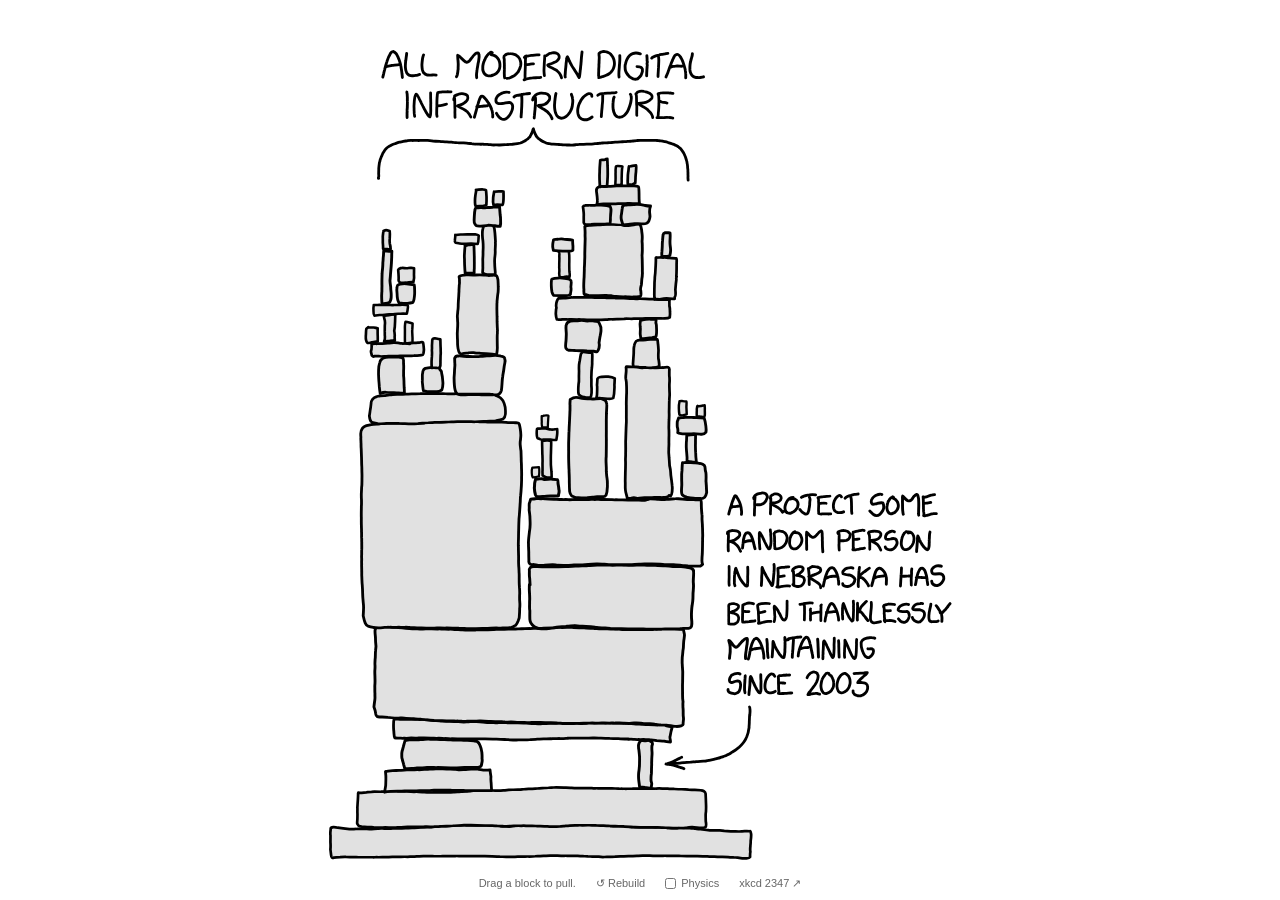
==== xkcd-2347/index.html @ 5f71b5e7 "Add interactive xkcd dependency sketch" ====
<!doctype html>
<html lang="en">
<head>
  <meta charset="utf-8">
  <meta name="viewport" content="width=device-width, initial-scale=1">
  <meta name="theme-color" content="#ffffff">
  <title>Dependency — interactive xkcd 2347</title>
  <link rel="stylesheet" href="style.css">
</head>
<body>
  <main>
    <svg id="scene" viewBox="0 0 385 489" role="img" aria-label="Dependency — interactive xkcd 2347" aria-describedby="scene-description">
      <desc id="scene-description">All modern digital infrastructure rests on a project some random person in Nebraska has been thanklessly maintaining since 2003. Drag any block to pull it. Gravity runs continuously. Press R or Rebuild to start again.</desc>
      <path id="lettering" fill="#000" fill-rule="evenodd"/>
      <g id="blocks"></g>
      <g id="collision-shapes" aria-hidden="true" hidden></g>
      <g id="tether" hidden aria-hidden="true"><path/><circle r="2"/></g>
    </svg>
    <nav aria-label="Sketch controls">
      <span>Drag a block to pull.</span>
      <button id="reset" type="button" title="Rebuild (R)">↺ Rebuild</button>
      <label><input id="show-shapes" type="checkbox" autocomplete="off"> Physics</label>
      <a href="https://xkcd.com/2347/" target="_blank" rel="noreferrer" title="Dependency by Randall Munroe · CC BY-NC 2.5">xkcd 2347 ↗</a>
    </nav>
    <div id="announcement" class="sr-only" aria-live="polite"></div>
  </main>
  <script src="physics.js"></script>
  <script src="sketch.js"></script>
</body>
</html>
---- xkcd-2347/style.css ----
:root { color-scheme: light; font-family: Arial, sans-serif; color: #666; background: white; }
* { box-sizing: border-box; }
body { margin: 0; }
main { width: 100%; height: 100svh; display: grid; grid-template-rows: minmax(0, 1fr) 34px; }
#scene { display: block; width: 100%; height: 100%; overflow: hidden; touch-action: none; user-select: none; -webkit-user-select: none; cursor: default; }
#collision-shapes { pointer-events: none; fill: #cf7e3020; stroke: #b67842; stroke-width: 0.4; }
[hidden] { display: none !important; }
#tether { pointer-events: none; stroke: #777; stroke-width: 0.65; fill: none; }
#tether path { stroke-dasharray: 2 3; }
#tether circle { fill: white; }
nav { display: flex; align-items: center; justify-content: center; flex-wrap: wrap; gap: 20px; margin: 0 12px; font-size: 11px; line-height: 20px; }
nav a { color: inherit; text-decoration: none; cursor: default; }
button { padding: 0; border: 0; background: none; color: inherit; font: inherit; cursor: default; }
button:hover, nav a:hover { color: black; text-decoration: underline; text-underline-offset: 3px; }
button:focus-visible, a:focus-visible { outline: 1px solid #333; outline-offset: 4px; }
nav label { display: inline-flex; align-items: center; gap: 5px; cursor: default; }
nav input { margin: 0; width: 11px; height: 11px; accent-color: #777; cursor: default; }
.sr-only { position: absolute; width: 1px; height: 1px; padding: 0; margin: -1px; overflow: hidden; clip: rect(0, 0, 0, 0); white-space: nowrap; border: 0; }
@media (max-width: 600px) {
  nav { font-size: 10px; gap: 18px; }
}
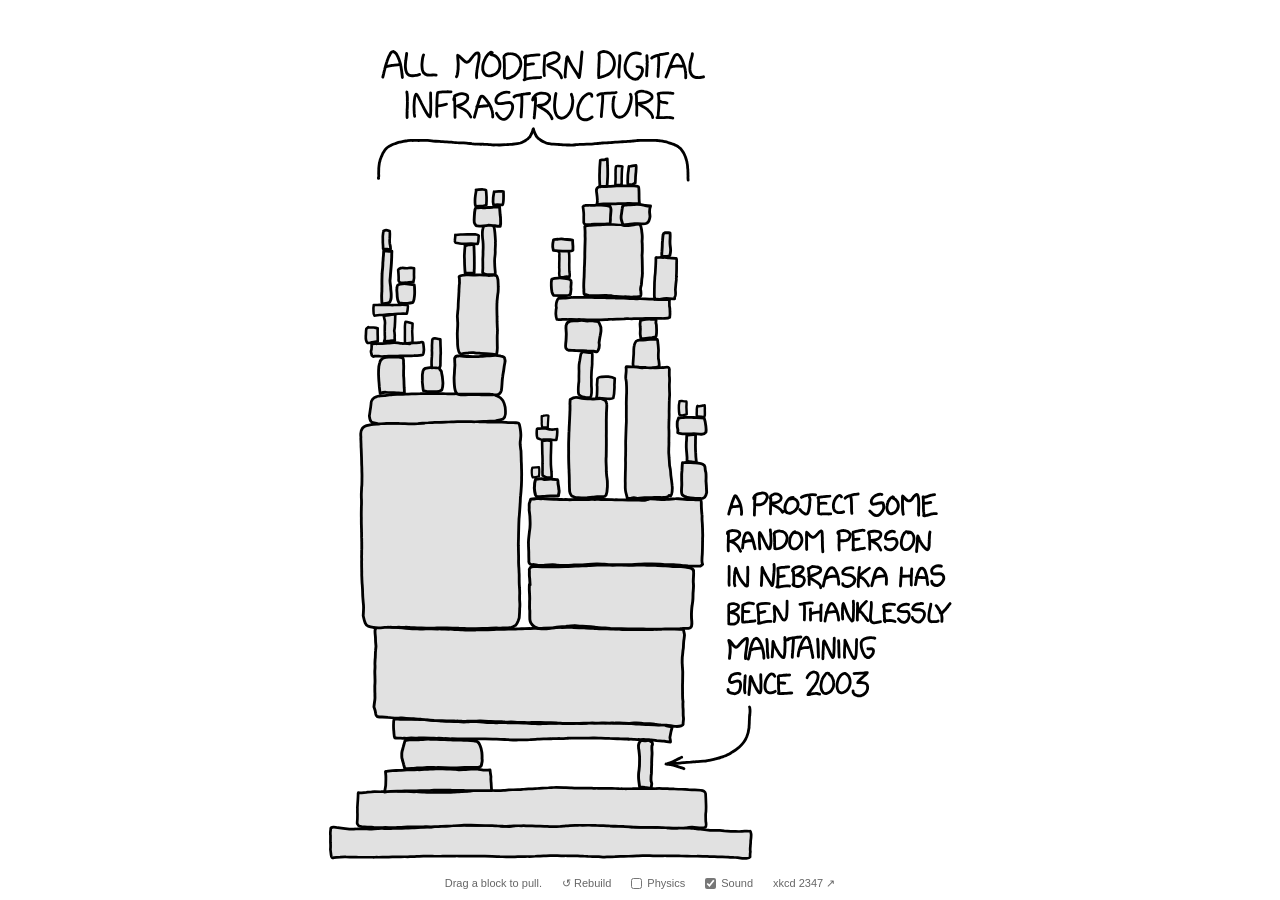
==== commit 9af87259: "Add collision and motion sounds to dependency sketch" ====
--- a/xkcd-2347/index.html
+++ b/xkcd-2347/index.html
@@ -20,11 +20,13 @@
       <span>Drag a block to pull.</span>
       <button id="reset" type="button" title="Rebuild (R)">↺ Rebuild</button>
       <label><input id="show-shapes" type="checkbox" autocomplete="off"> Physics</label>
+      <label><input id="sound" type="checkbox" checked autocomplete="off"> Sound</label>
       <a href="https://xkcd.com/2347/" target="_blank" rel="noreferrer" title="Dependency by Randall Munroe · CC BY-NC 2.5">xkcd 2347 ↗</a>
     </nav>
     <div id="announcement" class="sr-only" aria-live="polite"></div>
   </main>
   <script src="physics.js"></script>
+  <script src="sound.js"></script>
   <script src="sketch.js"></script>
 </body>
 </html>
--- a/xkcd-2347/style.css
+++ b/xkcd-2347/style.css
@@ -17,5 +17,8 @@
 nav input { margin: 0; width: 11px; height: 11px; accent-color: #777; cursor: default; }
 .sr-only { position: absolute; width: 1px; height: 1px; padding: 0; margin: -1px; overflow: hidden; clip: rect(0, 0, 0, 0); white-space: nowrap; border: 0; }
 @media (max-width: 600px) {
-  nav { font-size: 10px; gap: 18px; }
+  nav { font-size: 10px; gap: 12px; }
 }
+@media (max-width: 480px) {
+  nav > span { display: none; }
+}
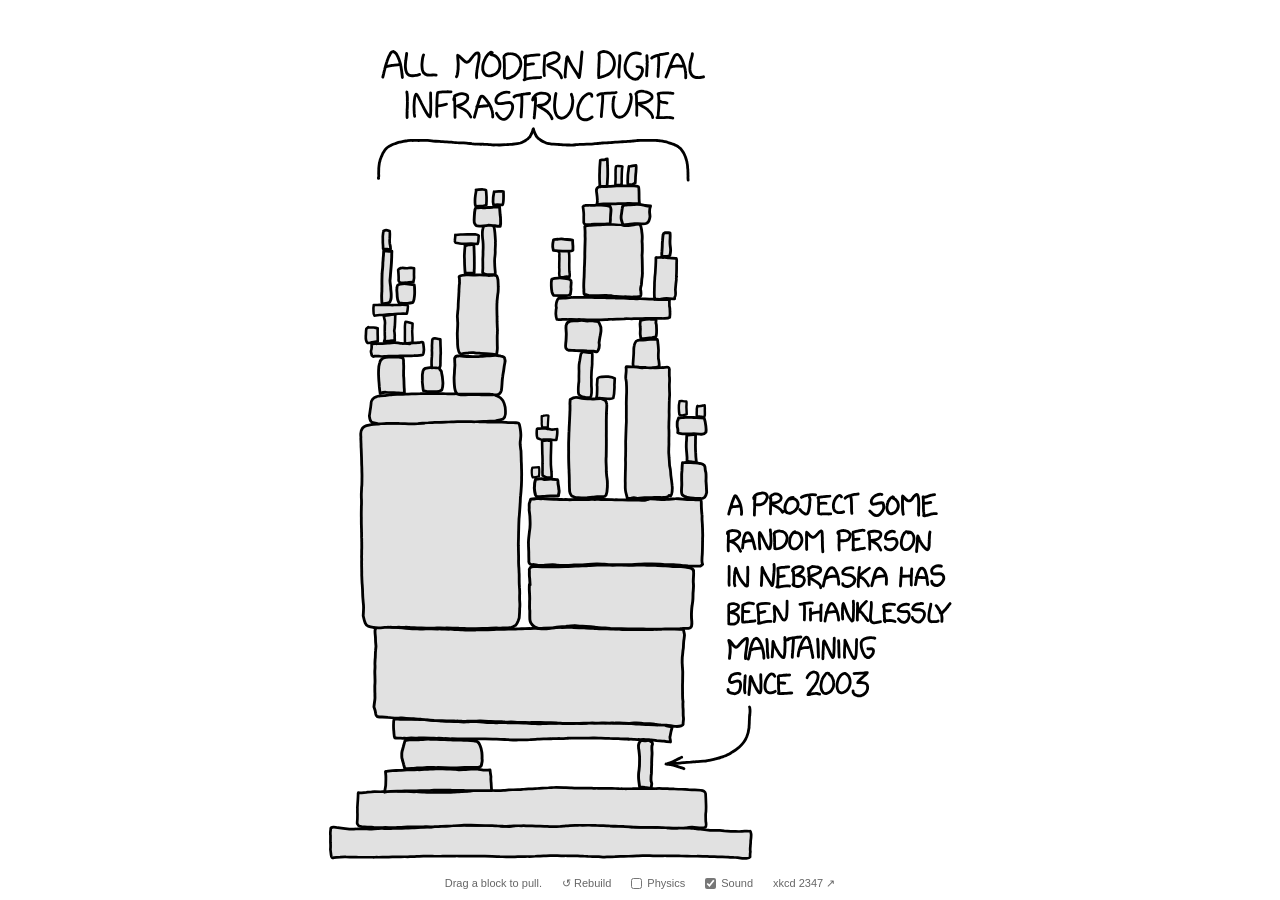
==== commit 6fe9c2a2: "Add phone accelerometer controls to dependency sketch Tilt and shake the stack from device motion, c" ====
--- a/xkcd-2347/index.html
+++ b/xkcd-2347/index.html
@@ -20,13 +20,16 @@
       <span>Drag a block to pull.</span>
       <button id="reset" type="button" title="Rebuild (R)">↺ Rebuild</button>
       <label><input id="show-shapes" type="checkbox" autocomplete="off"> Physics</label>
-      <label><input id="sound" type="checkbox" checked autocomplete="off"> Sound</label>
+      <label><input id="sound" type="checkbox" autocomplete="off"> Sound</label>
+      <label id="motion-option" hidden><input id="motion" type="checkbox" autocomplete="off"> Accelerometer</label>
       <a href="https://xkcd.com/2347/" target="_blank" rel="noreferrer" title="Dependency by Randall Munroe · CC BY-NC 2.5">xkcd 2347 ↗</a>
+      <output id="control-status" hidden aria-live="polite"></output>
     </nav>
     <div id="announcement" class="sr-only" aria-live="polite"></div>
   </main>
   <script src="physics.js"></script>
   <script src="sound.js"></script>
+  <script src="motion.js"></script>
   <script src="sketch.js"></script>
 </body>
 </html>
--- a/xkcd-2347/style.css
+++ b/xkcd-2347/style.css
@@ -1,14 +1,14 @@
 :root { color-scheme: light; font-family: Arial, sans-serif; color: #666; background: white; }
 * { box-sizing: border-box; }
 body { margin: 0; }
-main { width: 100%; height: 100svh; display: grid; grid-template-rows: minmax(0, 1fr) 34px; }
+main { width: 100%; height: 100svh; display: grid; grid-template-rows: minmax(0, 1fr) auto; }
 #scene { display: block; width: 100%; height: 100%; overflow: hidden; touch-action: none; user-select: none; -webkit-user-select: none; cursor: default; }
 #collision-shapes { pointer-events: none; fill: #cf7e3020; stroke: #b67842; stroke-width: 0.4; }
 [hidden] { display: none !important; }
 #tether { pointer-events: none; stroke: #777; stroke-width: 0.65; fill: none; }
 #tether path { stroke-dasharray: 2 3; }
 #tether circle { fill: white; }
-nav { display: flex; align-items: center; justify-content: center; flex-wrap: wrap; gap: 20px; margin: 0 12px; font-size: 11px; line-height: 20px; }
+nav { display: flex; align-items: center; justify-content: center; flex-wrap: wrap; gap: 6px 20px; margin: 0 12px; min-height: 34px; padding: 7px 0; font-size: 11px; line-height: 20px; }
 nav a { color: inherit; text-decoration: none; cursor: default; }
 button { padding: 0; border: 0; background: none; color: inherit; font: inherit; cursor: default; }
 button:hover, nav a:hover { color: black; text-decoration: underline; text-underline-offset: 3px; }
@@ -16,8 +16,9 @@
 nav label { display: inline-flex; align-items: center; gap: 5px; cursor: default; }
 nav input { margin: 0; width: 11px; height: 11px; accent-color: #777; cursor: default; }
 .sr-only { position: absolute; width: 1px; height: 1px; padding: 0; margin: -1px; overflow: hidden; clip: rect(0, 0, 0, 0); white-space: nowrap; border: 0; }
+#control-status { flex-basis: 100%; text-align: center; font-size: 10px; }
 @media (max-width: 600px) {
-  nav { font-size: 10px; gap: 12px; }
+  nav { font-size: 10px; gap: 6px 12px; }
 }
 @media (max-width: 480px) {
   nav > span { display: none; }
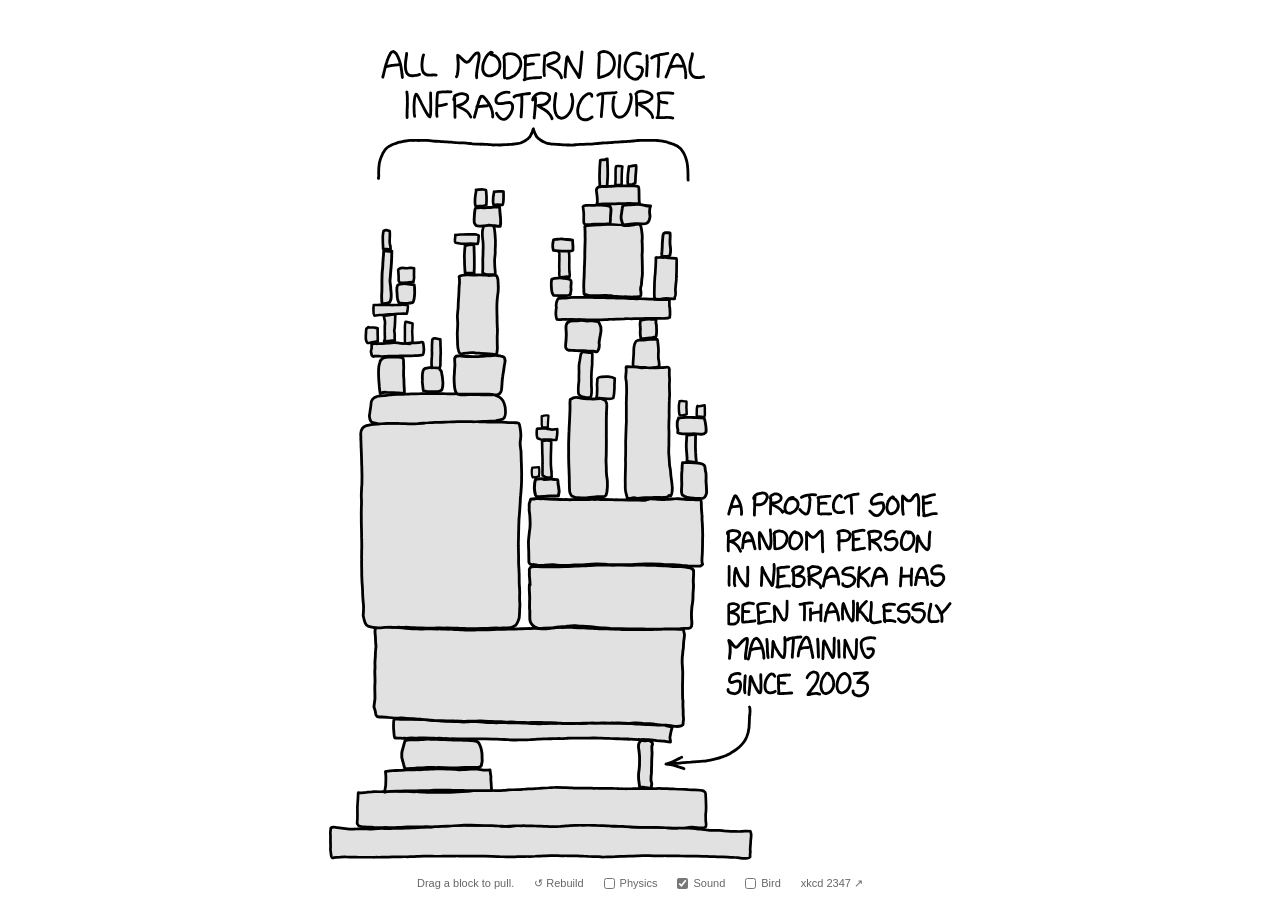
==== commit 2f5a541d: "Add bird slingshot to dependency sketch and keep link arrow as text" ====
--- a/xkcd-2347/index.html
+++ b/xkcd-2347/index.html
@@ -21,8 +21,9 @@
       <button id="reset" type="button" title="Rebuild (R)">↺ Rebuild</button>
       <label><input id="show-shapes" type="checkbox" autocomplete="off"> Physics</label>
       <label><input id="sound" type="checkbox" autocomplete="off"> Sound</label>
+      <label><input id="bird" type="checkbox" autocomplete="off"> Bird</label>
       <label id="motion-option" hidden><input id="motion" type="checkbox" autocomplete="off"> Accelerometer</label>
-      <a href="https://xkcd.com/2347/" target="_blank" rel="noreferrer" title="Dependency by Randall Munroe · CC BY-NC 2.5">xkcd 2347 ↗</a>
+      <a href="https://xkcd.com/2347/" target="_blank" rel="noreferrer" title="Dependency by Randall Munroe · CC BY-NC 2.5">xkcd 2347 &#x2197;&#xFE0E;</a>
       <output id="control-status" hidden aria-live="polite"></output>
     </nav>
     <div id="announcement" class="sr-only" aria-live="polite"></div>
--- a/xkcd-2347/style.css
+++ b/xkcd-2347/style.css
@@ -1,8 +1,10 @@
 :root { color-scheme: light; font-family: Arial, sans-serif; color: #666; background: white; }
-* { box-sizing: border-box; }
-body { margin: 0; }
+* { box-sizing: border-box; user-select: none; -webkit-user-select: none; -webkit-touch-callout: none; }
+html, body { width: 100%; height: 100%; overflow: hidden; overscroll-behavior: none; }
+body { position: fixed; inset: 0; margin: 0; }
 main { width: 100%; height: 100svh; display: grid; grid-template-rows: minmax(0, 1fr) auto; }
 #scene { display: block; width: 100%; height: 100%; overflow: hidden; touch-action: none; user-select: none; -webkit-user-select: none; cursor: default; }
+#scene.rebuilding { pointer-events: none; }
 #collision-shapes { pointer-events: none; fill: #cf7e3020; stroke: #b67842; stroke-width: 0.4; }
 [hidden] { display: none !important; }
 #tether { pointer-events: none; stroke: #777; stroke-width: 0.65; fill: none; }
